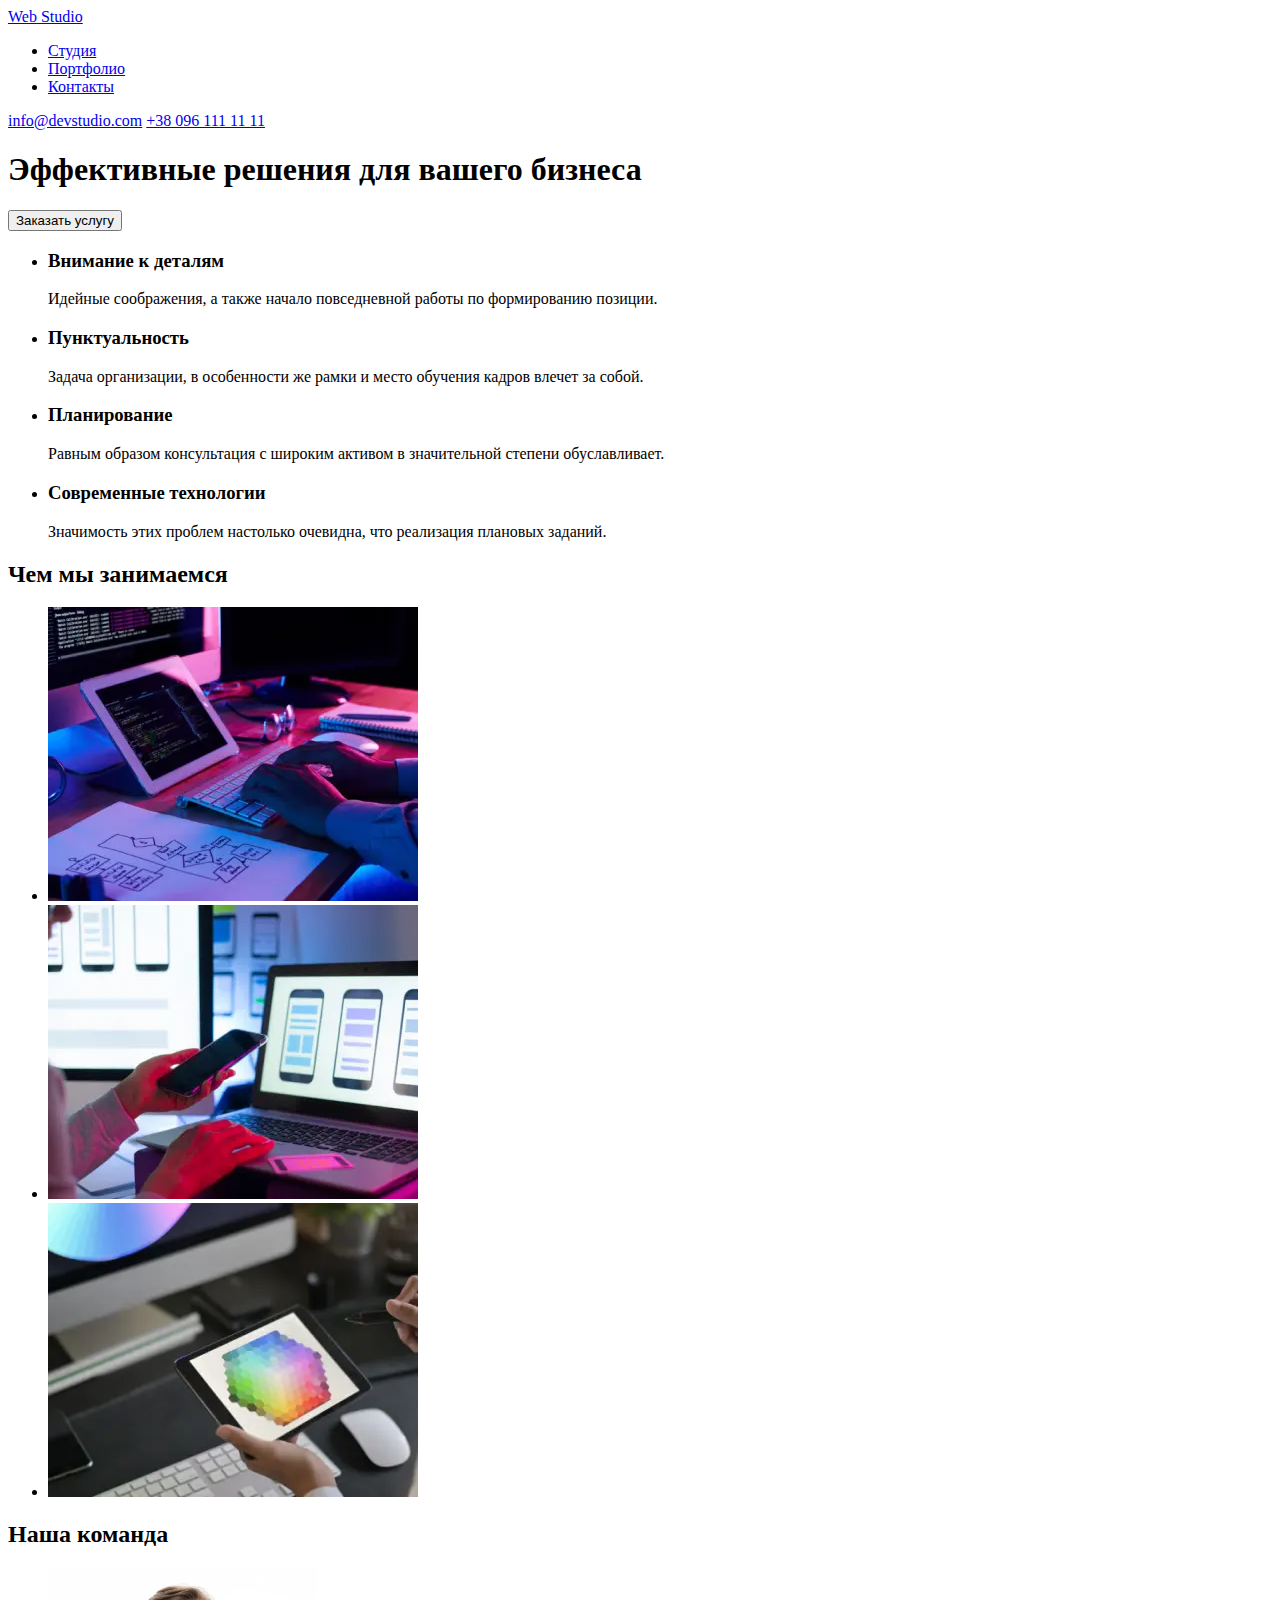
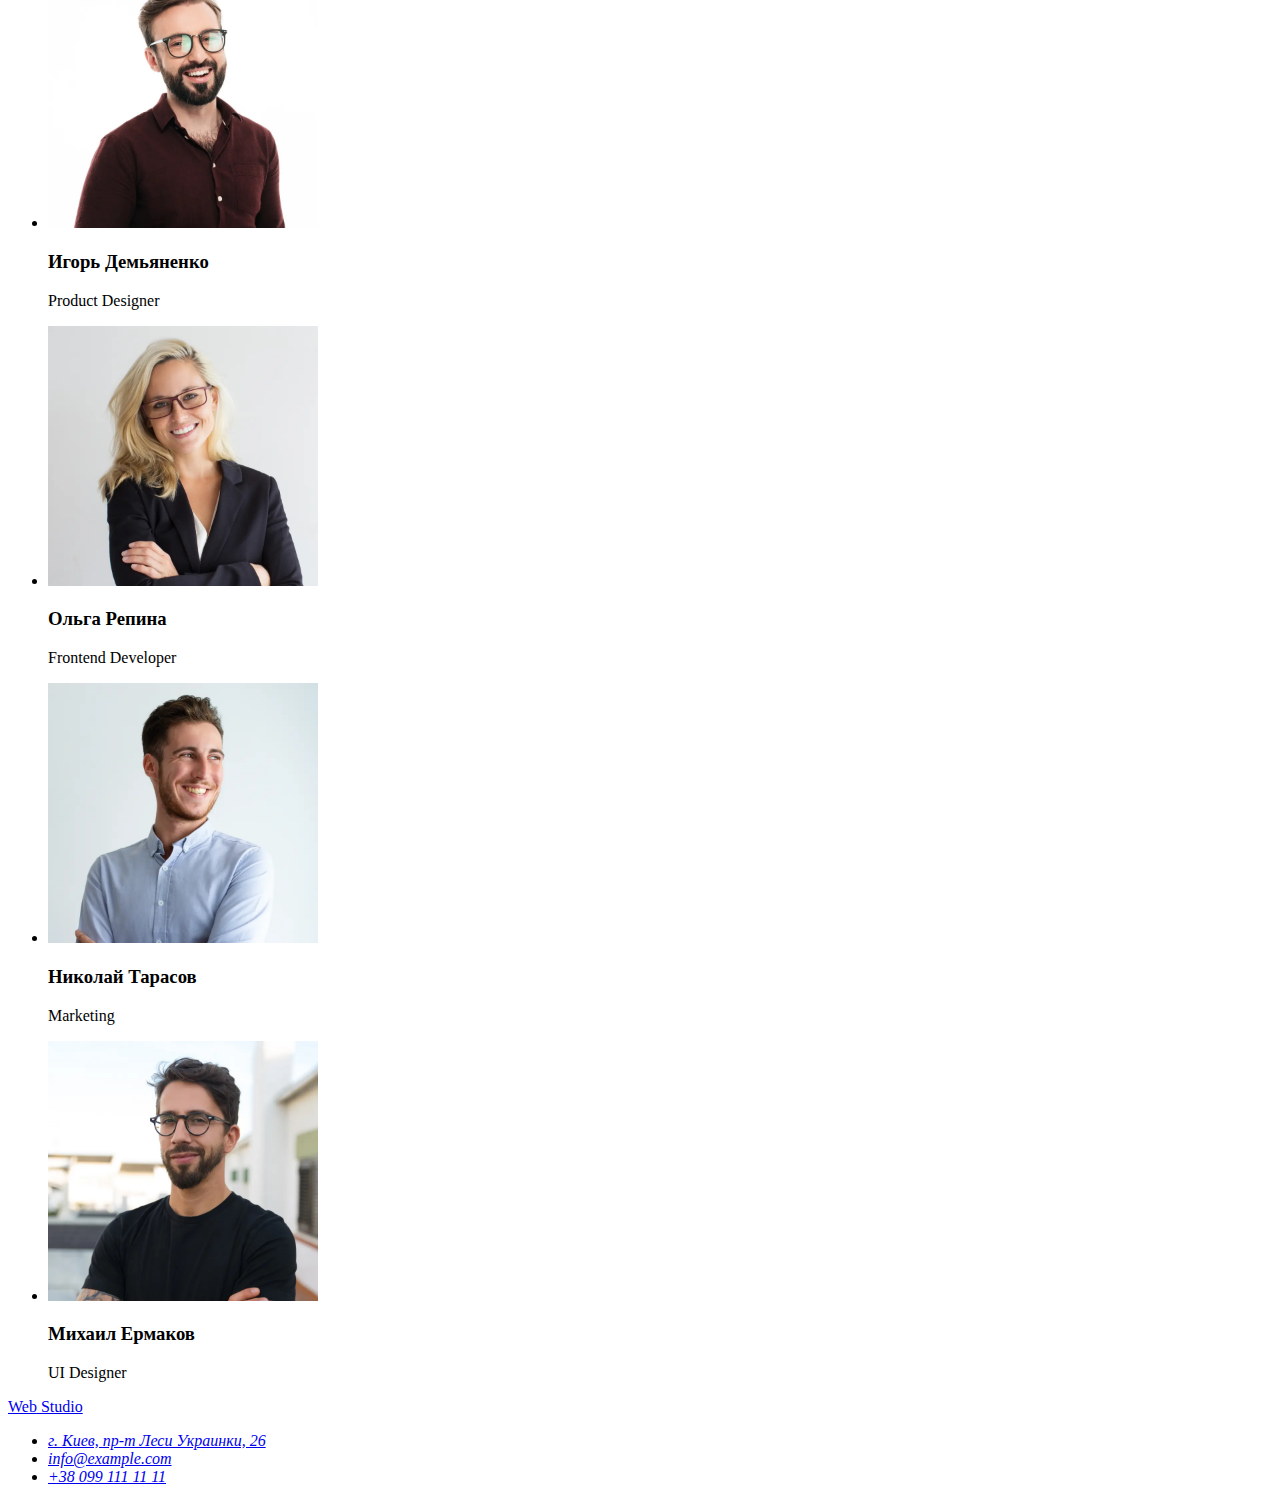
==== index.html @ 3d7db9a2 "Initial commit" ====
<!DOCTYPE html>
<html lang="ru">
	<head>
		<meta charset="UTF-8" />
		<meta http-equiv="X-UA-Compatible" content="IE=edge" />
		<meta name="viewport" content="width=device-width, initial-scale=1.0" />
		<link rel="preconnect" href="https://fonts.googleapis.com" />
		<link rel="preconnect" href="https://fonts.gstatic.com" crossorigin />
		<link
			href="https://fonts.googleapis.com/css2?family=Montserrat:wght@400;700&family=Raleway:wght@700&family=Roboto&display=swap"
			rel="stylesheet"
		/>
		<!--<link rel="stylesheet" href="styles/styles.css" />-->
		<title>Студия</title>
	</head>
	<body>
		<!--Header-->
		<header class="header">
			<a href="./index.html" class="logo-link">
				<span class="logo-color">Web</span>
				Studio
			</a>
			<nav class="nav">
				<ul class="nav-list">
					<li class="nav-list-item"><a href="./index.html">Студия</a></li>
					<li class="nav-list-item"><a href="#">Портфолио</a></li>
					<li class="nav-list-item"><a href="#">Контакты</a></li>
				</ul>
			</nav>
			<a href="mailto:info@devstudio.com" class="mail-address">info@devstudio.com</a>
			<a href="tel:+380961111111" class="phone">+38 096 111 11 11</a>
		</header>
		<!--Main container-->
		<main class="main">
			<!--Order section-->
			<section class="order-section">
				<h1 class="order-title">Эффективные решения для вашего бизнеса</h1>
				<button type="button" class="order-but">Заказать услугу</button>
			</section>
			<!--peculiarities list-->
			<ul class="peculiarities-list">
				<li class="peculiarities-list-item">
					<h3 class="peculiarities-title">Внимание к деталям</h3>
					<p class="peculiarities-text">
						Идейные соображения, а также начало повседневной работы по формированию позиции.
					</p>
				</li>
				<li class="peculiarities-list-item">
					<h3 class="peculiarities-title">Пунктуальность</h3>
					<p class="peculiarities-text">
						Задача организации, в особенности же рамки и место обучения кадров влечет за собой.
					</p>
				</li>
				<li class="peculiarities-list-item">
					<h3 class="peculiarities-title">Планирование</h3>
					<p class="peculiarities-text">
						Равным образом консультация с широким активом в значительной степени обуславливает.
					</p>
				</li>
				<li class="peculiarities-list-item">
					<h3 class="peculiarities-title">Современные технологии</h3>
					<p class="peculiarities-text">Значимость этих проблем настолько очевидна, что реализация плановых заданий.</p>
				</li>
			</ul>
			<!--activity section-->
			<section class="activity-section">
				<h2 class="activity-title">Чем мы занимаемся</h2>
				<ul class="activity-list">
					<li class="activity-img">
						<img src="./images/activity/activity_img_1.webp" alt="Coding process" width="370" />
					</li>
					<li class="activity-img">
						<img src="./images/activity/activity_img_2.webp" alt="Design choice" width="370" />
					</li>
					<li class="activity-img">
						<img src="./images/activity/activity_img_3.webp" alt="Color matching" width="370" />
					</li>
				</ul>
			</section>
			<!--section team-->
			<section class="team-section">
				<h2 class="team-title">Наша команда</h2>
				<ul class="team-list">
					<li class="team-item">
						<img
							src="./images/employee/employee_photo_1.webp"
							alt="Игорь Демьяненко"
							class="employee-photo"
							width="270"
						/>
						<h3 class="employee-name">Игорь Демьяненко</h3>
						<p class="profession">Product Designer</p>
					</li>
					<li class="team-item">
						<img src="./images/employee/employee_photo_2.webp" alt="Ольга Репина" class="employee-photo" width="270" />
						<h3 class="employee-name">Ольга Репина</h3>
						<p class="profession">Frontend Developer</p>
					</li>
					<li class="team-item">
						<img
							src="./images/employee/employee_photo_3.webp"
							alt="Николай Тарасов"
							class="employee-photo"
							width="270"
						/>
						<h3 class="employee-name">Николай Тарасов</h3>
						<p class="profession">Marketing</p>
					</li>
					<li class="team-item">
						<img
							src="./images/employee/employee_photo_4.webp"
							alt="Михаил Ермаков"
							class="employee-photo"
							width="270"
						/>
						<h3 class="employee-name">Михаил Ермаков</h3>
						<p class="profession">UI Designer</p>
					</li>
				</ul>
			</section>
		</main>
		<!--Footer-->
		<footer class="footer">
			<a href="./index.html" class="logo-link">
				<span class="logo-color">Web</span>
				Studio
			</a>
			<address class="studio-address">
				<ul class="footer-list">
					<li class="footer-list-item">
						<a href="https://goo.gl/maps/4ytS35TBkh3mrS6fA" target="_blank" rel="noopener noreferrer">
							г. Киев, пр-т Леси Украинки, 26
						</a>
					</li>
					<li class="footer-list-item">
						<a href="mailto:info@example.com" class="mail-address">info@example.com</a>
					</li>
					<li class="footer-list-item"><a href="tel:+380991111111" class="phone">+38 099 111 11 11</a></li>
				</ul>
			</address>
		</footer>
	</body>
</html>
---- styles/styles.css ----
.logo-link{
	font-family: "Raleway", sans-serif;
}

.main {
	font-family: "Roboto", sans-serif;
}
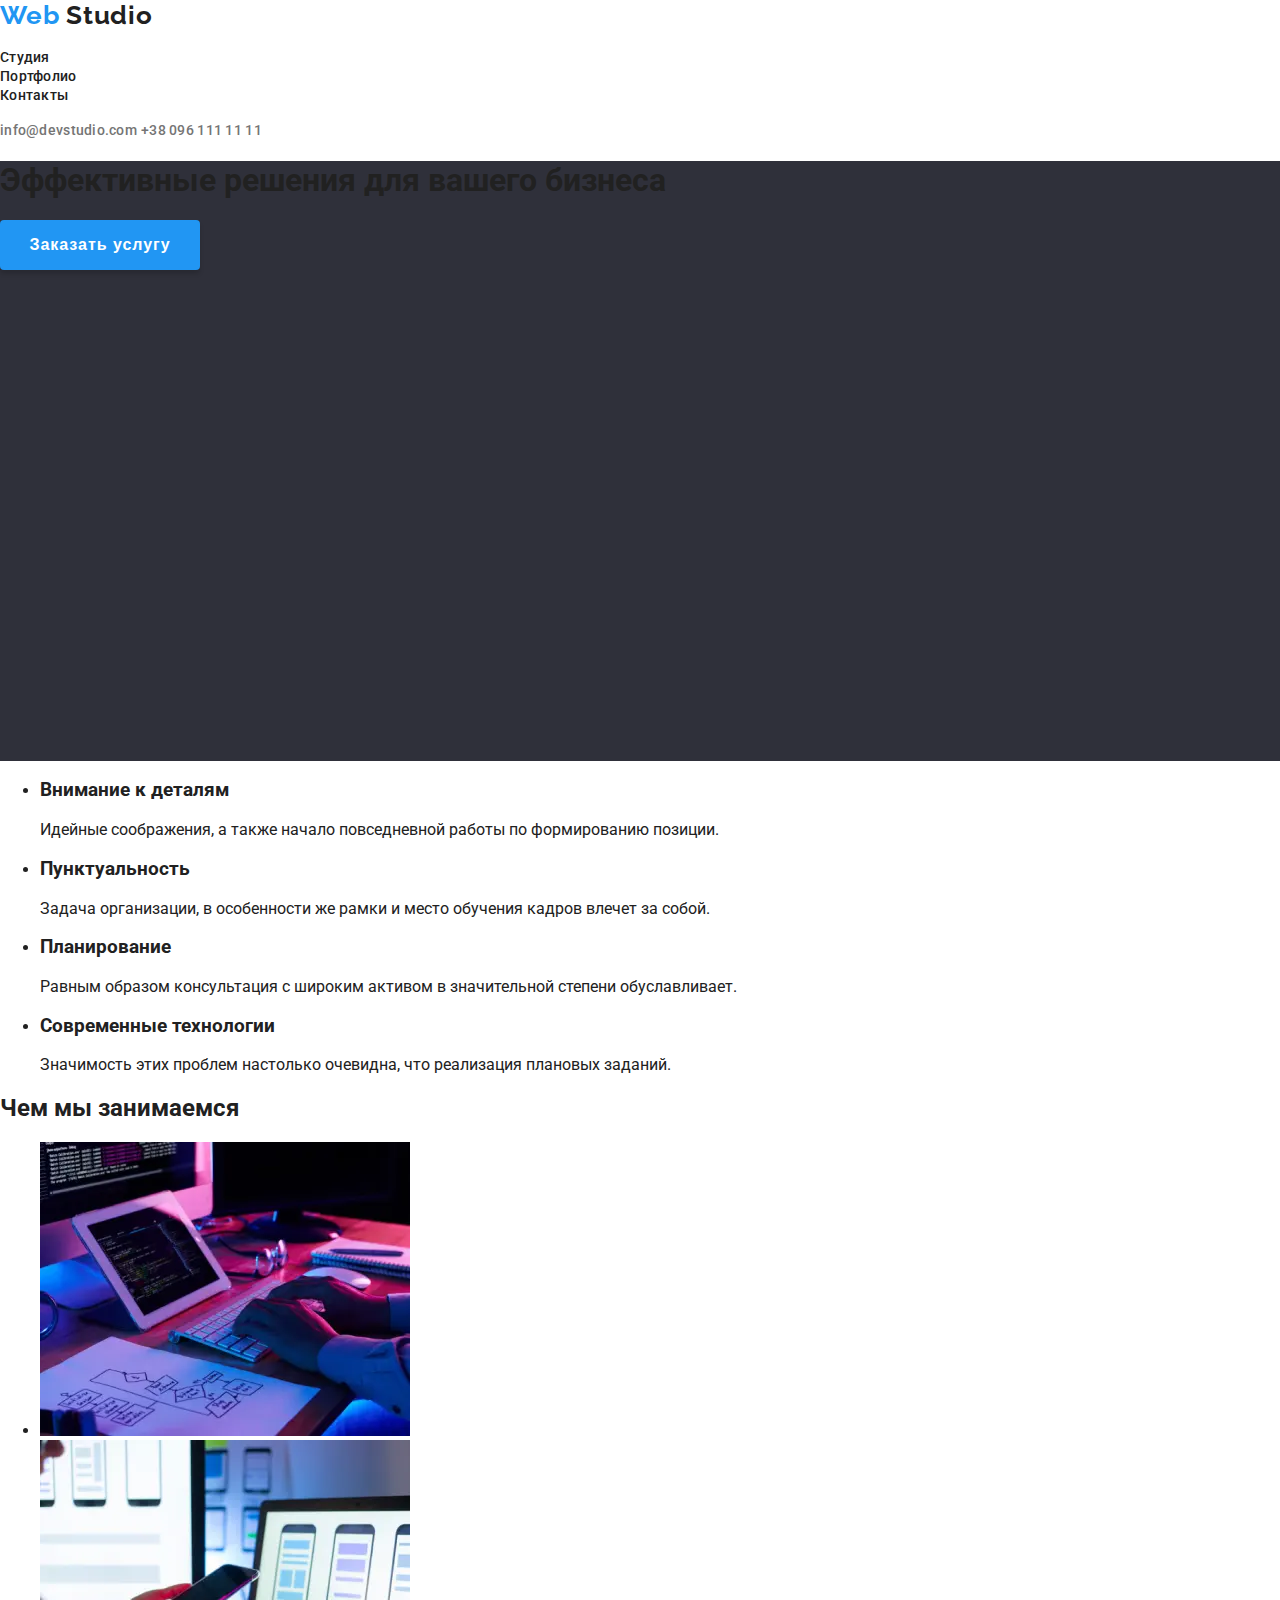
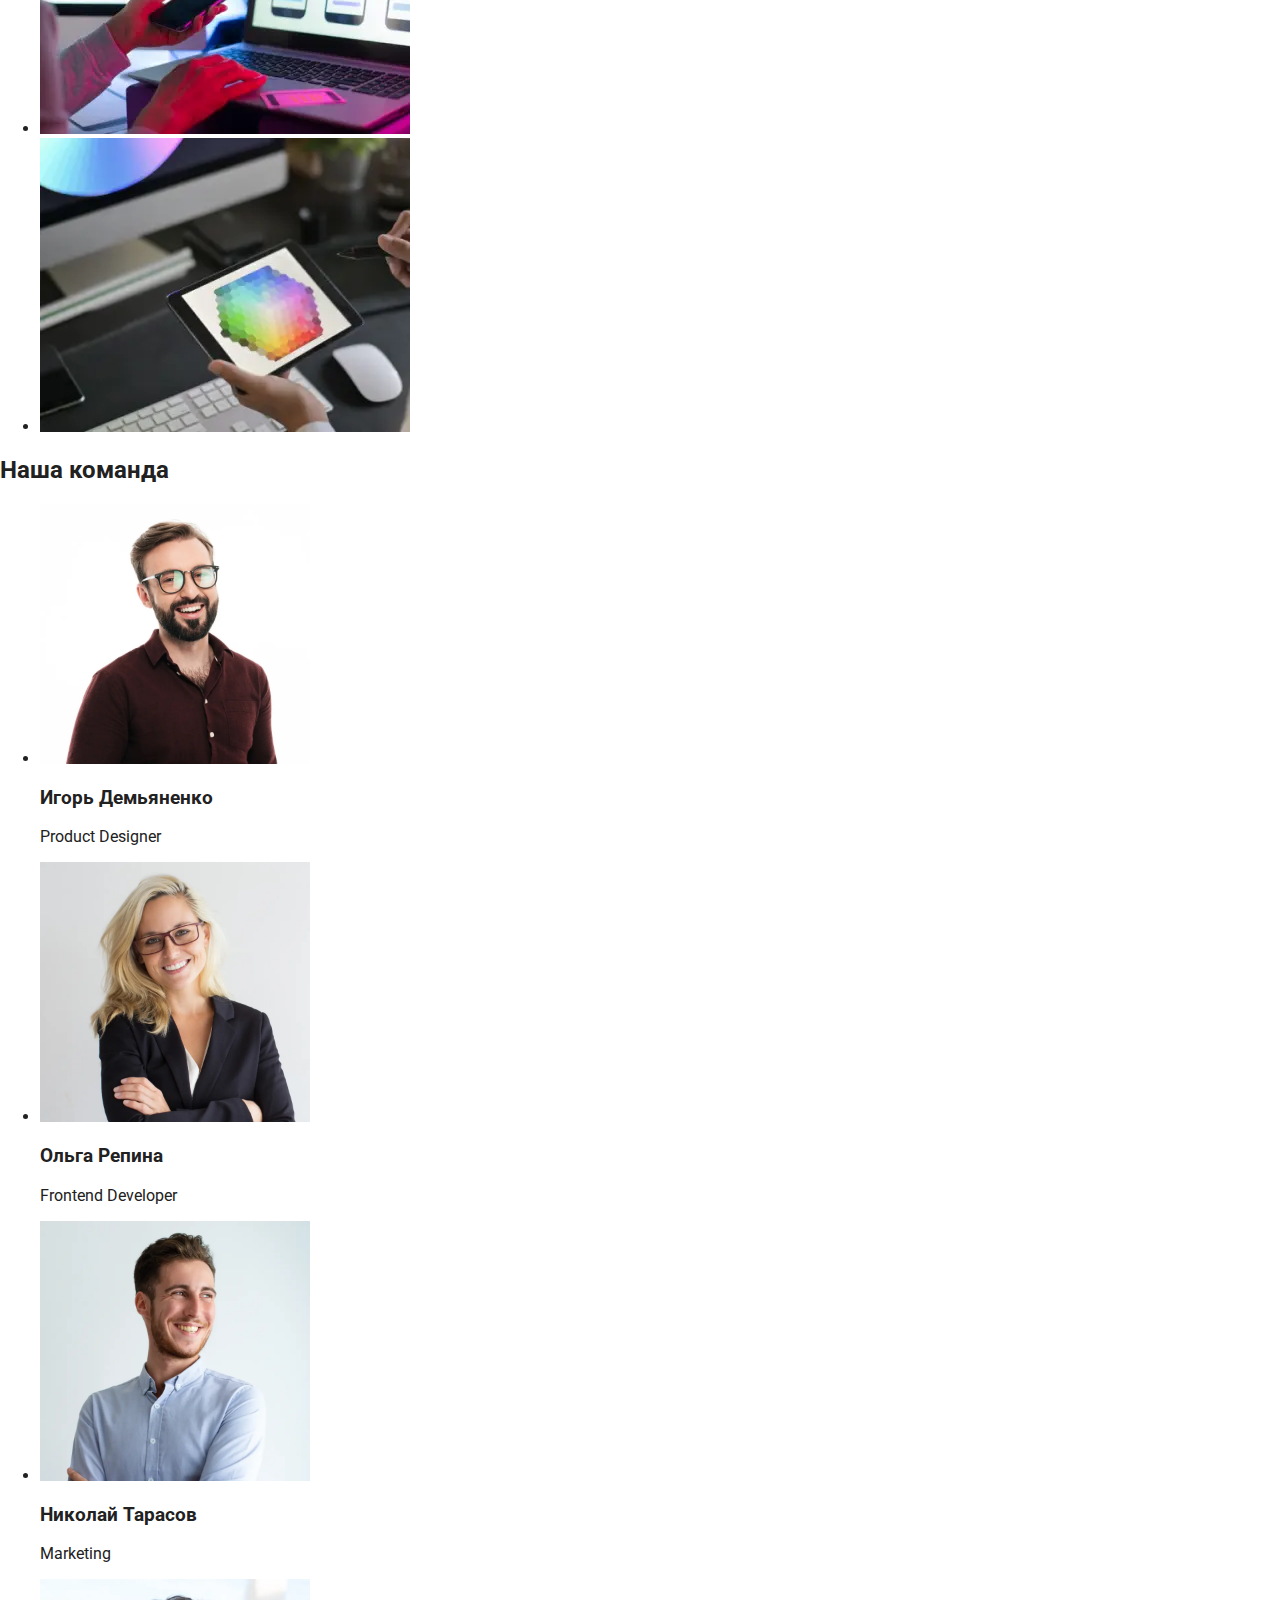
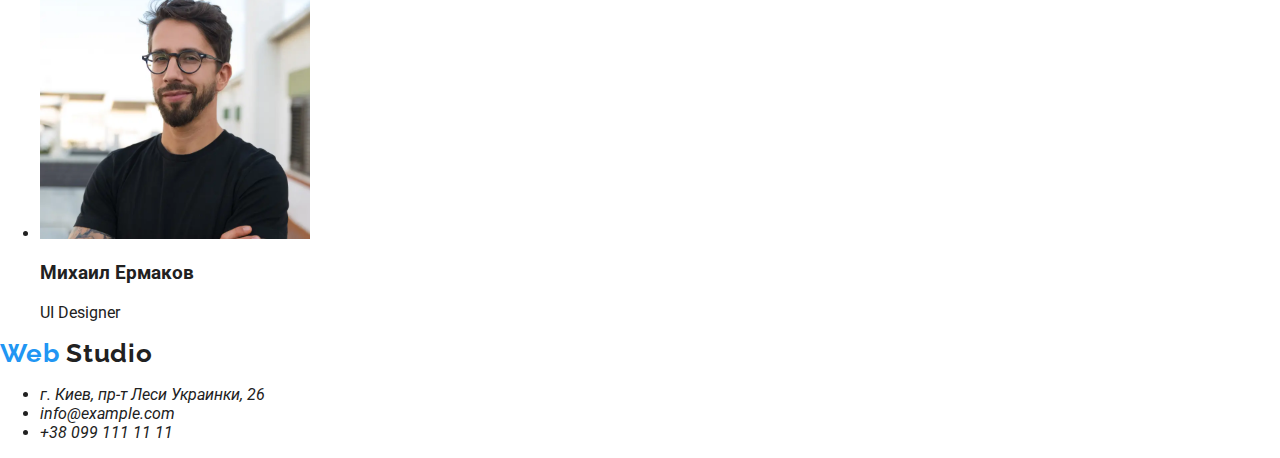
==== commit 2a80e090: "add header style" ====
--- a/index.html
+++ b/index.html
@@ -7,35 +7,35 @@
 		<link rel="preconnect" href="https://fonts.googleapis.com" />
 		<link rel="preconnect" href="https://fonts.gstatic.com" crossorigin />
 		<link
-			href="https://fonts.googleapis.com/css2?family=Montserrat:wght@400;700&family=Raleway:wght@700&family=Roboto&display=swap"
+			href="https://fonts.googleapis.com/css2?family=Raleway:wght@700&family=Roboto:wght@400;500;700;900&display=swap"
 			rel="stylesheet"
 		/>
-		<!--<link rel="stylesheet" href="styles/styles.css" />-->
+		<link rel="stylesheet" href="styles/styles.css" />
 		<title>Студия</title>
 	</head>
 	<body>
 		<!--Header-->
 		<header class="header">
-			<a href="./index.html" class="logo-link">
+			<a href="./index.html" class="link logo">
 				<span class="logo-color">Web</span>
 				Studio
 			</a>
 			<nav class="nav">
-				<ul class="nav-list">
-					<li class="nav-list-item"><a href="./index.html">Студия</a></li>
-					<li class="nav-list-item"><a href="#">Портфолио</a></li>
-					<li class="nav-list-item"><a href="#">Контакты</a></li>
+				<ul class="list nav-list">
+					<li class="nav-list-item"><a href="./index.html" class="link nav-link">Студия</a></li>
+					<li class="nav-list-item"><a href="./portfolio.html" class="link nav-link">Портфолио</a></li>
+					<li class="nav-list-item"><a href="#" class="link nav-link">Контакты</a></li>
 				</ul>
 			</nav>
-			<a href="mailto:info@devstudio.com" class="mail-address">info@devstudio.com</a>
-			<a href="tel:+380961111111" class="phone">+38 096 111 11 11</a>
+			<a href="mailto:info@devstudio.com" class="link header-mail">info@devstudio.com</a>
+			<a href="tel:+380961111111" class="link header-phone">+38 096 111 11 11</a>
 		</header>
 		<!--Main container-->
 		<main class="main">
 			<!--Order section-->
 			<section class="order-section">
 				<h1 class="order-title">Эффективные решения для вашего бизнеса</h1>
-				<button type="button" class="order-but">Заказать услугу</button>
+				<button type="button" class="btn order-btn">Заказать услугу</button>
 			</section>
 			<!--peculiarities list-->
 			<ul class="peculiarities-list">
@@ -121,21 +121,26 @@
 		</main>
 		<!--Footer-->
 		<footer class="footer">
-			<a href="./index.html" class="logo-link">
+			<a href="./index.html" class="link logo">
 				<span class="logo-color">Web</span>
 				Studio
 			</a>
 			<address class="studio-address">
 				<ul class="footer-list">
 					<li class="footer-list-item">
-						<a href="https://goo.gl/maps/4ytS35TBkh3mrS6fA" target="_blank" rel="noopener noreferrer">
+						<a
+							href="https://goo.gl/maps/4ytS35TBkh3mrS6fA"
+							target="_blank"
+							rel="noopener noreferrer"
+							class="link address"
+						>
 							г. Киев, пр-т Леси Украинки, 26
 						</a>
 					</li>
 					<li class="footer-list-item">
-						<a href="mailto:info@example.com" class="mail-address">info@example.com</a>
+						<a href="mailto:info@example.com" class="link mail">info@example.com</a>
 					</li>
-					<li class="footer-list-item"><a href="tel:+380991111111" class="phone">+38 099 111 11 11</a></li>
+					<li class="footer-list-item"><a href="tel:+380991111111" class="link phone">+38 099 111 11 11</a></li>
 				</ul>
 			</address>
 		</footer>
--- a/styles/styles.css
+++ b/styles/styles.css
@@ -1,7 +1,123 @@
-.logo-link{
+/* CSS variables */
+:root {
+	--main-text-color: #212121;
+	--hover-link-color: #2196f3;
+	--white: #ffffff;
+	--dark-bg: #2f303a;
+}
+/* Global styles */
+body {
+	font-family: "Roboto", sans-serif;
+	font-style: normal;
+	color: var(--main-text-color);
+	width: 1600px;
+	margin: 0 auto;
+}
+.link {
+	color: var(--main-text-color);
+	outline: none;
+	text-decoration: none;
+}
+.link:hover,
+.link:focus {
+	color: var(--hover-link-color);
+}
+.btn {
+	cursor: pointer;
+}
+.list {
+	list-style-type: none;
+}
+/* Header styles */
+.header {
+	/* position: absolute; */
+	width: 1600px;
+	/* height: 80px; */
+	left: 0px;
+	top: 0px;
+	background: var(--white);
+}
+.logo {
 	font-family: "Raleway", sans-serif;
+	font-weight: 700;
+	font-size: 26px;
+	line-height: 1.2;
+	/* identical to box height */
+	letter-spacing: 0.03em;
+}
+.logo:hover,
+.logo:focus {
+	color: var(--main-text-color);
+}
+.logo-color {
+	color: var(--hover-link-color);
+}
+.nav-list {
+	padding: 0;
+}
+.nav-link {
+	font-weight: 500;
+	font-size: 14px;
+	line-height: 1;
+	letter-spacing: 0.02em;
+}
+.header-mail,
+.header-phone {
+	font-weight: 500;
+	font-size: 14px;
+	line-height: 16px;
+	letter-spacing: 0.02em;
+	color: #757575;
+}
+/* Main section styles */
+/* Order section */
+.order-section {
+	background: var(--dark-bg);
+	/* position: absolute; */
+	width: 1600px;
+	height: 600px;
+	left: 0px;
+	top: 80px;
 }
 
-.main {
-	font-family: "Roboto", sans-serif;
+.order-btn {
+	/* position: absolute; */
+	width: 200px;
+	height: 50px;
+	/* left: 700px;
+	top: 430px; */
+	background: var(--hover-link-color);
+	box-shadow: 0px 4px 4px rgba(0, 0, 0, 0.15);
+	border: none;
+	border-radius: 4px;
+	font-weight: 700;
+	font-size: 16px;
+	line-height: 1.88;
+	/* identical to box height, or 188% */
+	text-align: center;
+	letter-spacing: 0.06em;
+	color: var(--white);
 }
+.filter-btn {
+	/* position: absolute; */
+	background: #f5f4fa;
+	border: none;
+	border-radius: 4px;
+	font-family: inherit;
+	font-style: inherit;
+	font-weight: 500;
+	font-size: 16px;
+	line-height: 1.62;
+	/* identical to box height, or 162% */
+	text-align: center;
+	letter-spacing: 0.03em;
+	color: var(--main-text-color);
+}
+.filter-btn:hover,
+.filter-btn:focus {
+	background: #2196f3;
+	/* shadow-middle */
+	box-shadow: 0px 3px 1px rgba(0, 0, 0, 0.1), 0px 1px 2px rgba(0, 0, 0, 0.08), 0px 2px 2px rgba(0, 0, 0, 0.12);
+	color: var(--white);
+}
+/* Footer styles */ ;
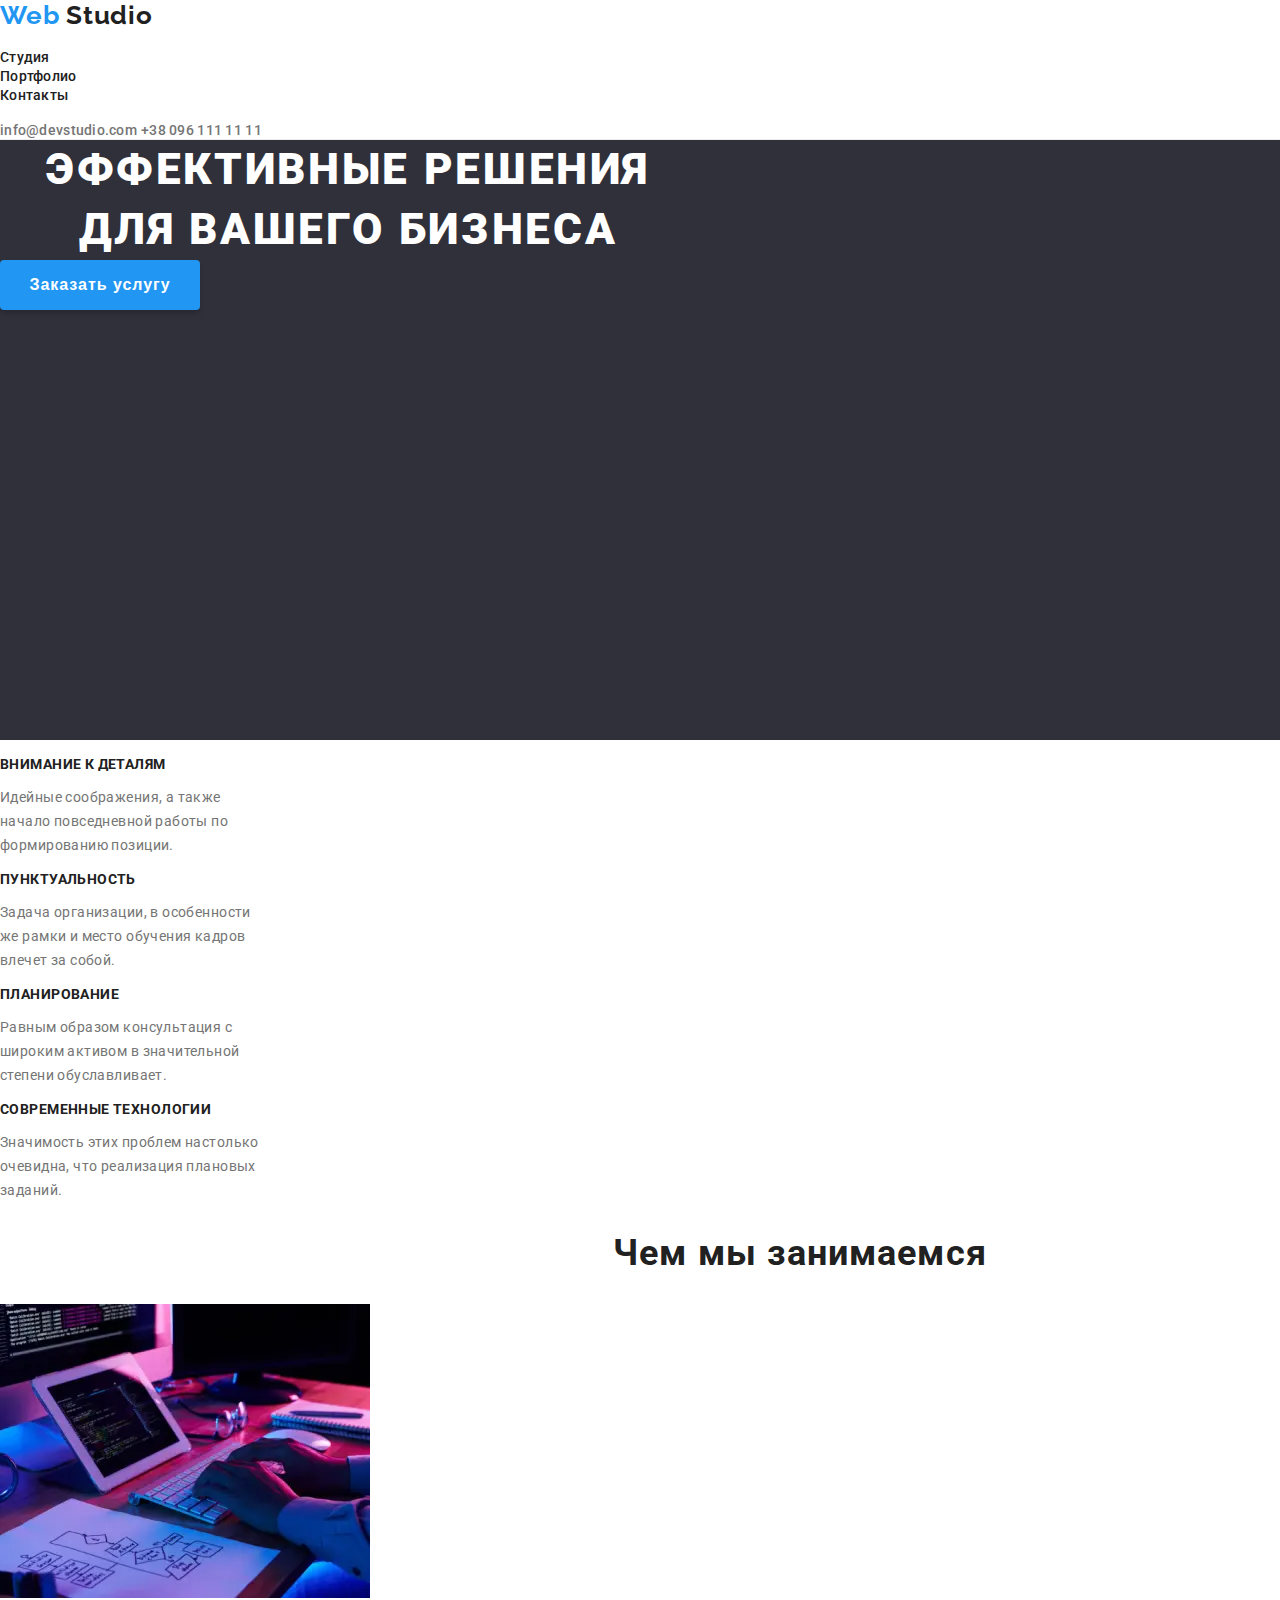
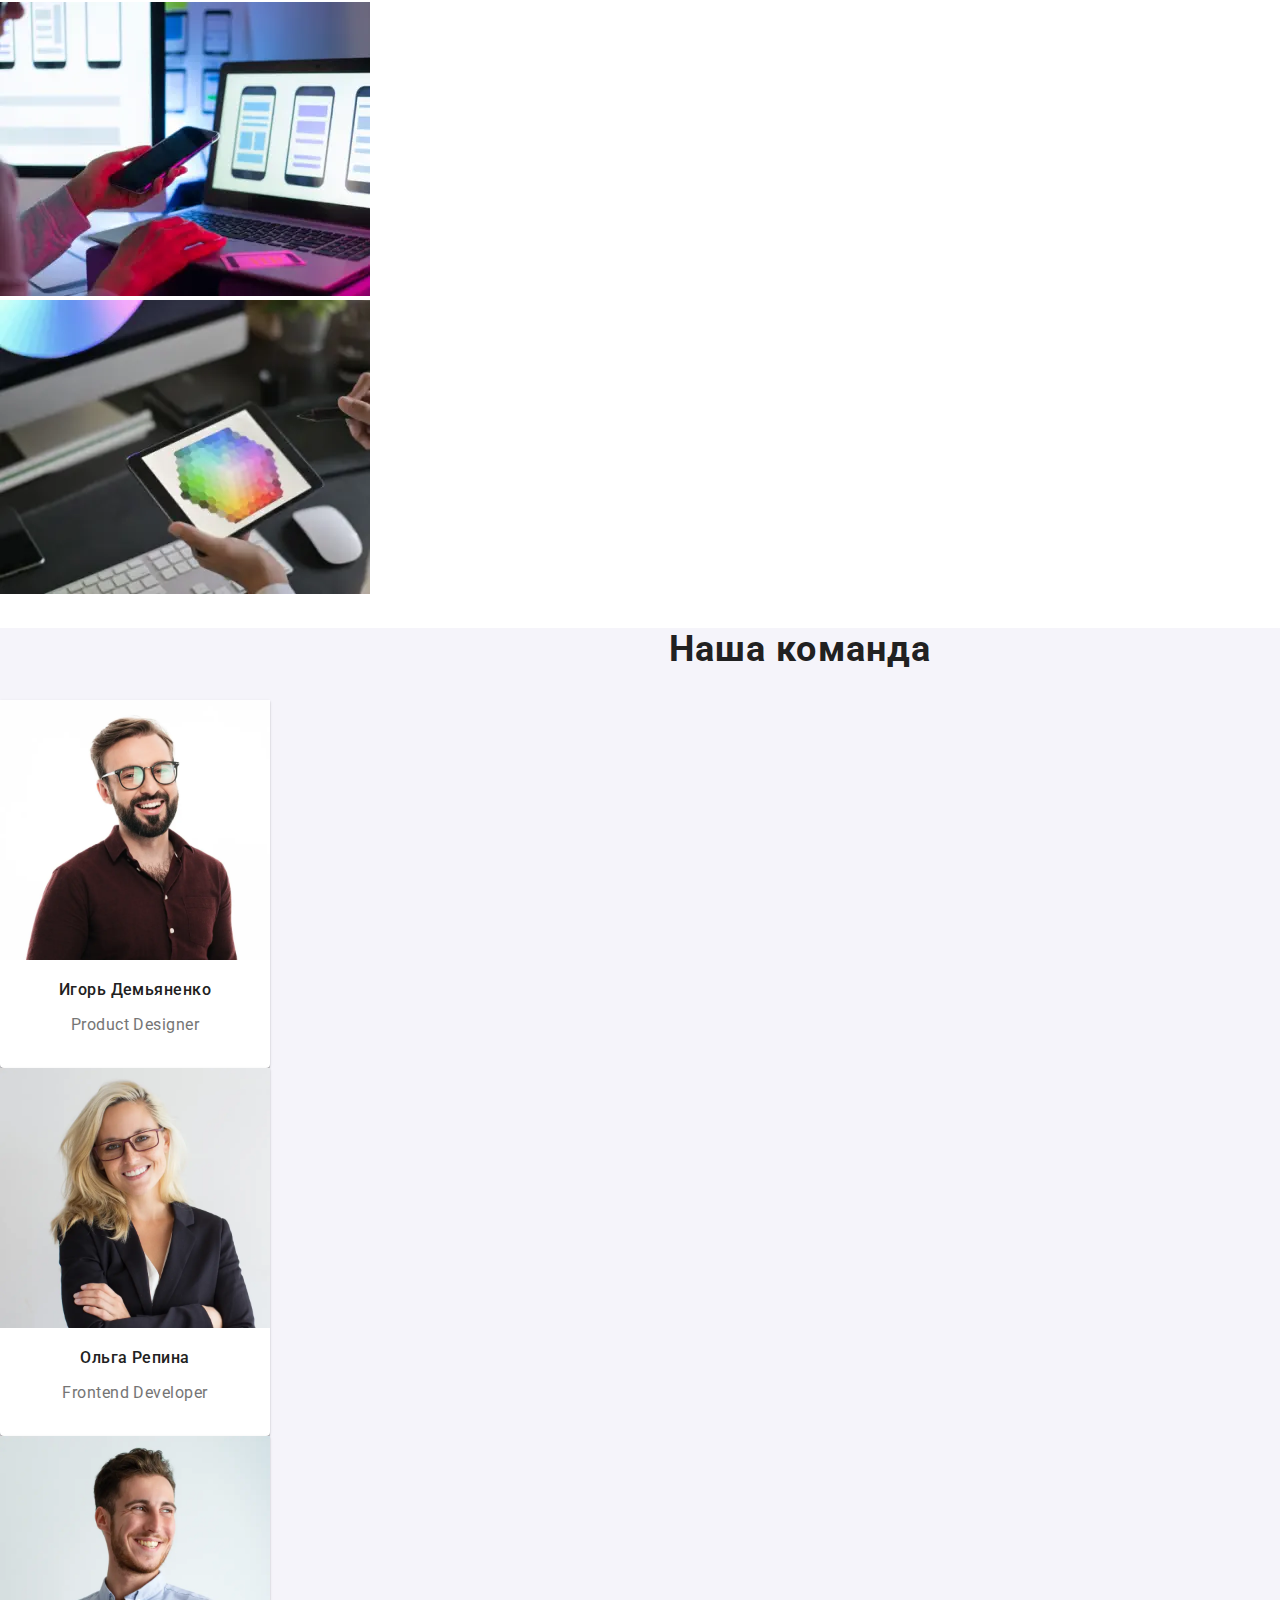
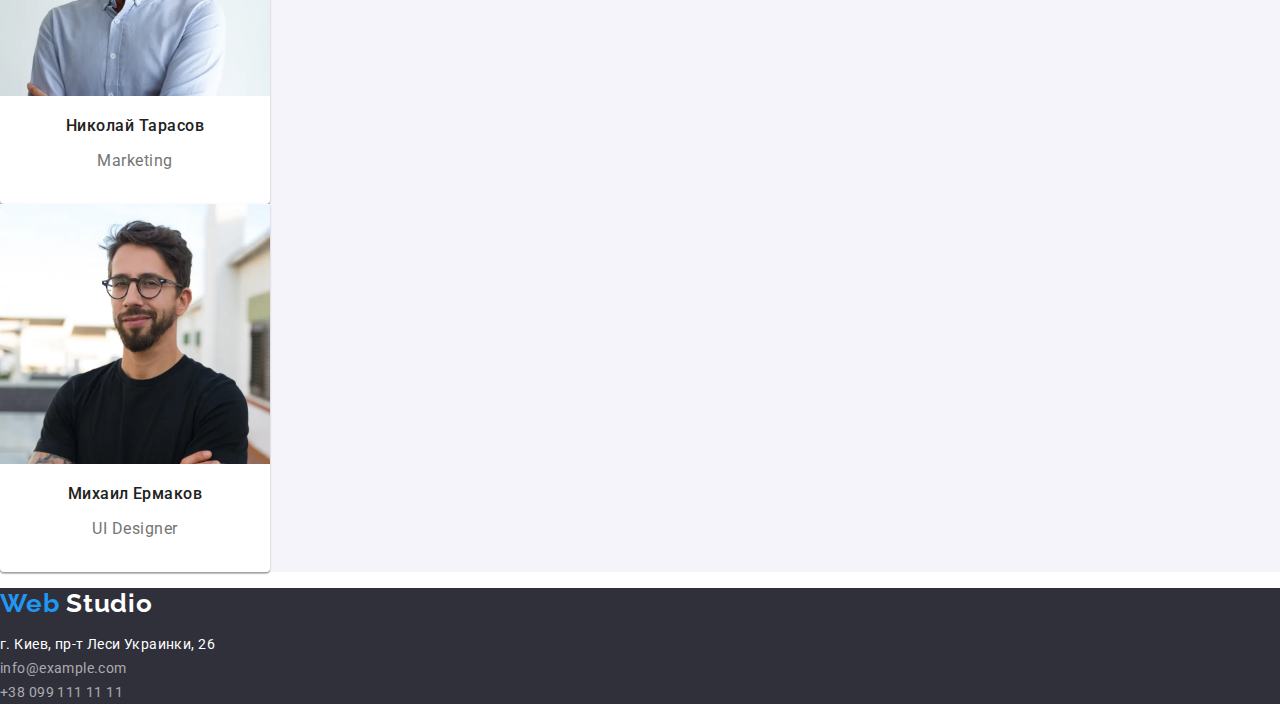
==== commit f2347487: "add portfolio style" ====
--- a/index.html
+++ b/index.html
@@ -38,7 +38,7 @@
 				<button type="button" class="btn order-btn">Заказать услугу</button>
 			</section>
 			<!--peculiarities list-->
-			<ul class="peculiarities-list">
+			<ul class="list peculiarities-list">
 				<li class="peculiarities-list-item">
 					<h3 class="peculiarities-title">Внимание к деталям</h3>
 					<p class="peculiarities-text">
@@ -65,7 +65,7 @@
 			<!--activity section-->
 			<section class="activity-section">
 				<h2 class="activity-title">Чем мы занимаемся</h2>
-				<ul class="activity-list">
+				<ul class="list activity-list">
 					<li class="activity-img">
 						<img src="./images/activity/activity_img_1.webp" alt="Coding process" width="370" />
 					</li>
@@ -80,39 +80,24 @@
 			<!--section team-->
 			<section class="team-section">
 				<h2 class="team-title">Наша команда</h2>
-				<ul class="team-list">
+				<ul class="list team-list">
 					<li class="team-item">
-						<img
-							src="./images/employee/employee_photo_1.webp"
-							alt="Игорь Демьяненко"
-							class="employee-photo"
-							width="270"
-						/>
+						<img src="./images/employee/employee_photo_1.webp" alt="Игорь Демьяненко" class="employee-photo" />
 						<h3 class="employee-name">Игорь Демьяненко</h3>
 						<p class="profession">Product Designer</p>
 					</li>
 					<li class="team-item">
-						<img src="./images/employee/employee_photo_2.webp" alt="Ольга Репина" class="employee-photo" width="270" />
+						<img src="./images/employee/employee_photo_2.webp" alt="Ольга Репина" class="employee-photo" />
 						<h3 class="employee-name">Ольга Репина</h3>
 						<p class="profession">Frontend Developer</p>
 					</li>
 					<li class="team-item">
-						<img
-							src="./images/employee/employee_photo_3.webp"
-							alt="Николай Тарасов"
-							class="employee-photo"
-							width="270"
-						/>
+						<img src="./images/employee/employee_photo_3.webp" alt="Николай Тарасов" class="employee-photo" />
 						<h3 class="employee-name">Николай Тарасов</h3>
 						<p class="profession">Marketing</p>
 					</li>
 					<li class="team-item">
-						<img
-							src="./images/employee/employee_photo_4.webp"
-							alt="Михаил Ермаков"
-							class="employee-photo"
-							width="270"
-						/>
+						<img src="./images/employee/employee_photo_4.webp" alt="Михаил Ермаков" class="employee-photo" />
 						<h3 class="employee-name">Михаил Ермаков</h3>
 						<p class="profession">UI Designer</p>
 					</li>
@@ -121,12 +106,12 @@
 		</main>
 		<!--Footer-->
 		<footer class="footer">
-			<a href="./index.html" class="link logo">
+			<a href="./index.html" class="link logo footer-logo">
 				<span class="logo-color">Web</span>
 				Studio
 			</a>
 			<address class="studio-address">
-				<ul class="footer-list">
+				<ul class="list footer-list">
 					<li class="footer-list-item">
 						<a
 							href="https://goo.gl/maps/4ytS35TBkh3mrS6fA"
@@ -138,9 +123,9 @@
 						</a>
 					</li>
 					<li class="footer-list-item">
-						<a href="mailto:info@example.com" class="link mail">info@example.com</a>
+						<a href="mailto:info@example.com" class="link footer-mail">info@example.com</a>
 					</li>
-					<li class="footer-list-item"><a href="tel:+380991111111" class="link phone">+38 099 111 11 11</a></li>
+					<li class="footer-list-item"><a href="tel:+380991111111" class="link footer-phone">+38 099 111 11 11</a></li>
 				</ul>
 			</address>
 		</footer>
--- a/styles/styles.css
+++ b/styles/styles.css
@@ -4,12 +4,15 @@
 	--hover-link-color: #2196f3;
 	--white: #ffffff;
 	--dark-bg: #2f303a;
+	--grey-text-color: #757575;
+	--team-section-bg: #f5f4fa;
 }
 /* Global styles */
 body {
 	font-family: "Roboto", sans-serif;
 	font-style: normal;
 	color: var(--main-text-color);
+	background: var(--white);
 	width: 1600px;
 	margin: 0 auto;
 }
@@ -27,22 +30,19 @@
 }
 .list {
 	list-style-type: none;
+	padding: 0;
 }
 /* Header styles */
 .header {
-	/* position: absolute; */
 	width: 1600px;
 	/* height: 80px; */
-	left: 0px;
-	top: 0px;
-	background: var(--white);
+	border-bottom: 1px solid #ececec;
 }
 .logo {
 	font-family: "Raleway", sans-serif;
 	font-weight: 700;
 	font-size: 26px;
 	line-height: 1.2;
-	/* identical to box height */
 	letter-spacing: 0.03em;
 }
 .logo:hover,
@@ -52,9 +52,7 @@
 .logo-color {
 	color: var(--hover-link-color);
 }
-.nav-list {
-	padding: 0;
-}
+
 .nav-link {
 	font-weight: 500;
 	font-size: 14px;
@@ -67,25 +65,30 @@
 	font-size: 14px;
 	line-height: 16px;
 	letter-spacing: 0.02em;
-	color: #757575;
+	color: var(--grey-text-color);
 }
 /* Main section styles */
 /* Order section */
 .order-section {
 	background: var(--dark-bg);
-	/* position: absolute; */
 	width: 1600px;
 	height: 600px;
-	left: 0px;
-	top: 80px;
-}
-
+}
+.order-title {
+	width: 696px;
+	height: 120px;
+	font-weight: 900;
+	font-size: 44px;
+	line-height: 1.36;
+	text-align: center;
+	letter-spacing: 0.06em;
+	text-transform: uppercase;
+	color: var(--white);
+	margin: 0;
+}
 .order-btn {
-	/* position: absolute; */
 	width: 200px;
 	height: 50px;
-	/* left: 700px;
-	top: 430px; */
 	background: var(--hover-link-color);
 	box-shadow: 0px 4px 4px rgba(0, 0, 0, 0.15);
 	border: none;
@@ -93,11 +96,76 @@
 	font-weight: 700;
 	font-size: 16px;
 	line-height: 1.88;
-	/* identical to box height, or 188% */
 	text-align: center;
 	letter-spacing: 0.06em;
 	color: var(--white);
 }
+.order-btn:hover {
+	background: #188ce8;
+}
+/* Peculiarities list */
+.peculiarities-list-item {
+	width: 270px;
+	height: 101px;
+}
+.peculiarities-title {
+	font-weight: 700;
+	font-size: 14px;
+	line-height: 1.15;
+	letter-spacing: 0.03em;
+	text-transform: uppercase;
+}
+.peculiarities-text {
+	font-size: 14px;
+	line-height: 1.7;
+	letter-spacing: 0.03em;
+	color: var(--grey-text-color);
+}
+/* activity section */
+.activity-title {
+	font-weight: 700;
+	font-size: 36px;
+	line-height: 1.17;
+	text-align: center;
+	letter-spacing: 0.03em;
+}
+/* team section */
+.team-section {
+	background: var(--team-section-bg);
+}
+.team-title {
+	font-weight: 700;
+	font-size: 36px;
+	line-height: 1.17;
+	text-align: center;
+	letter-spacing: 0.03em;
+}
+.team-item {
+	width: 270px;
+	height: 368px;
+	background: var(--white);
+	/* material shadow v1 */
+	box-shadow: 0px 1px 3px rgba(0, 0, 0, 0.12), 0px 1px 1px rgba(0, 0, 0, 0.14), 0px 2px 1px rgba(0, 0, 0, 0.2);
+	border-radius: 0px 0px 4px 4px;
+}
+.employee-photo {
+	width: 270px;
+}
+.employee-name {
+	font-weight: 500;
+	font-size: 16px;
+	line-height: 1.2;
+	text-align: center;
+	letter-spacing: 0.03em;
+}
+.profession {
+	font-size: 16px;
+	line-height: 1.2;
+	text-align: center;
+	letter-spacing: 0.03em;
+	color: var(--grey-text-color);
+}
+/* Portfolio */
 .filter-btn {
 	/* position: absolute; */
 	background: #f5f4fa;
@@ -108,16 +176,56 @@
 	font-weight: 500;
 	font-size: 16px;
 	line-height: 1.62;
-	/* identical to box height, or 162% */
-	text-align: center;
-	letter-spacing: 0.03em;
-	color: var(--main-text-color);
+	text-align: center;
+	letter-spacing: 0.03em;
+	color: var(--main-text-color);
+	margin: 8px;
+	padding: 6px 22px;
 }
 .filter-btn:hover,
 .filter-btn:focus {
-	background: #2196f3;
+	background: var(--hover-link-color);
 	/* shadow-middle */
 	box-shadow: 0px 3px 1px rgba(0, 0, 0, 0.1), 0px 1px 2px rgba(0, 0, 0, 0.08), 0px 2px 2px rgba(0, 0, 0, 0.12);
 	color: var(--white);
 }
-/* Footer styles */ ;
+.project-list-item {
+	width: 370px;
+	border: 1px solid #eeeeee;
+	margin: 30px;
+}
+.roject-list-img {
+	width: 100%;
+}
+.project-title {
+	font-weight: 700;
+	font-size: 18px;
+	line-height: 2;
+	letter-spacing: 0.06em;
+}
+.project-type {
+	font-size: 16px;
+	line-height: 1.9;
+	letter-spacing: 0.03em;
+	color: var(--grey-text-color);
+}
+/* Footer styles */
+.footer {
+	background: var(--dark-bg);
+}
+.footer-logo {
+	color: var(--white);
+}
+.studio-address {
+	font-style: normal;
+	font-size: 14px;
+	line-height: 1.7;
+	letter-spacing: 0.03em;
+}
+.address {
+	color: var(--white);
+}
+.footer-mail,
+.footer-phone {
+	color: rgba(255, 255, 255, 0.6);
+}
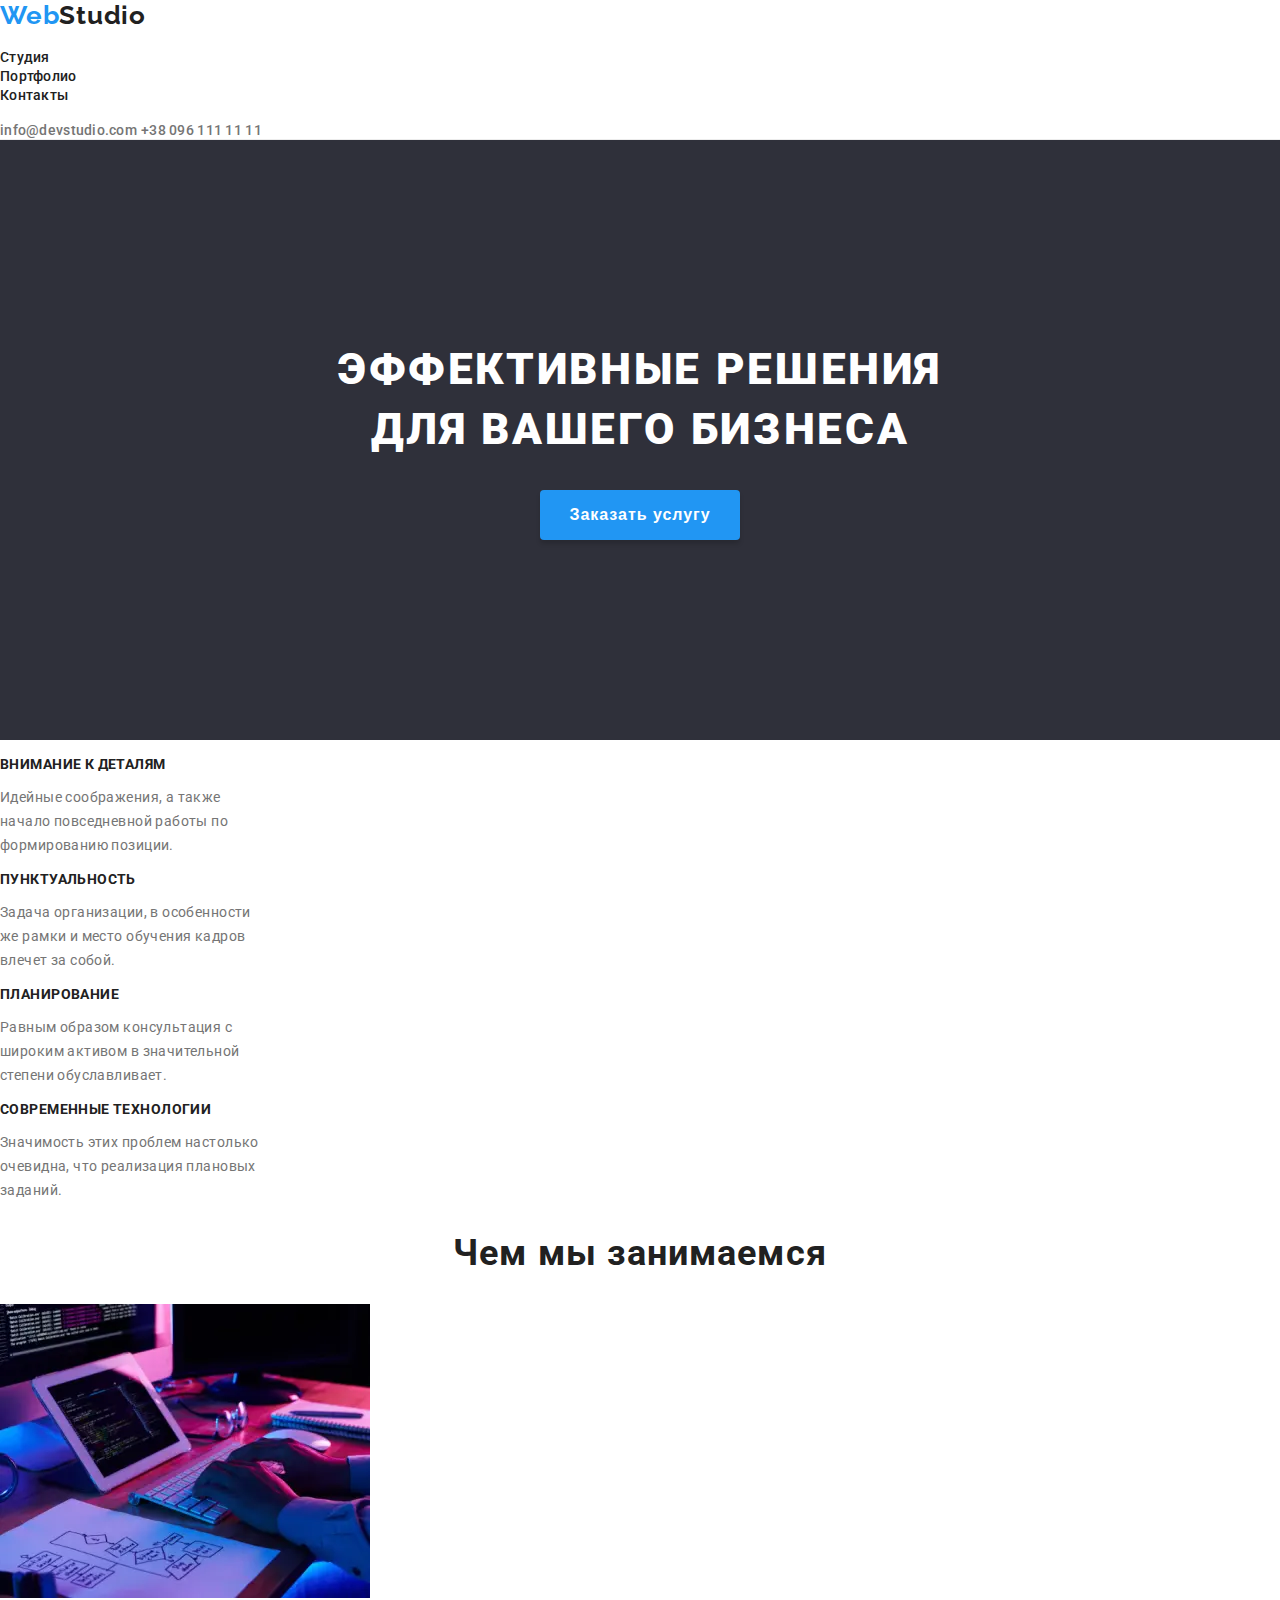
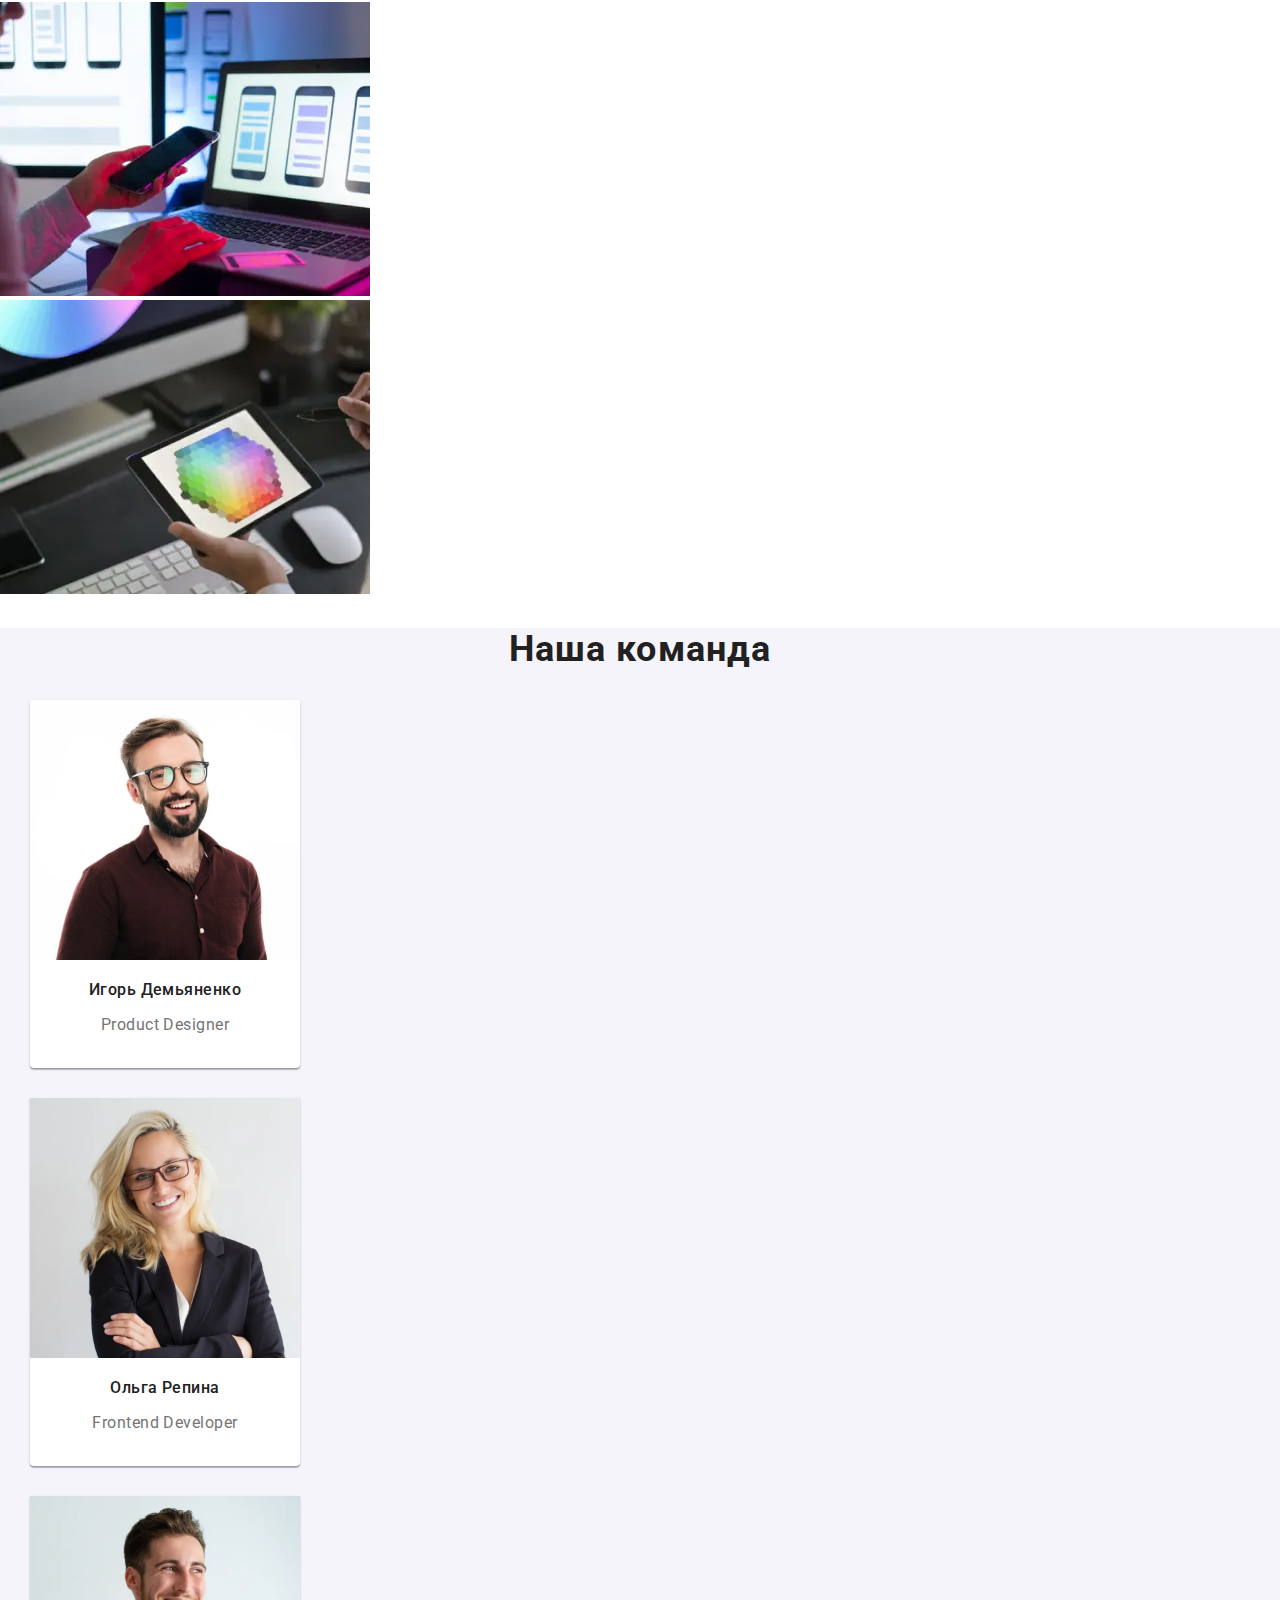
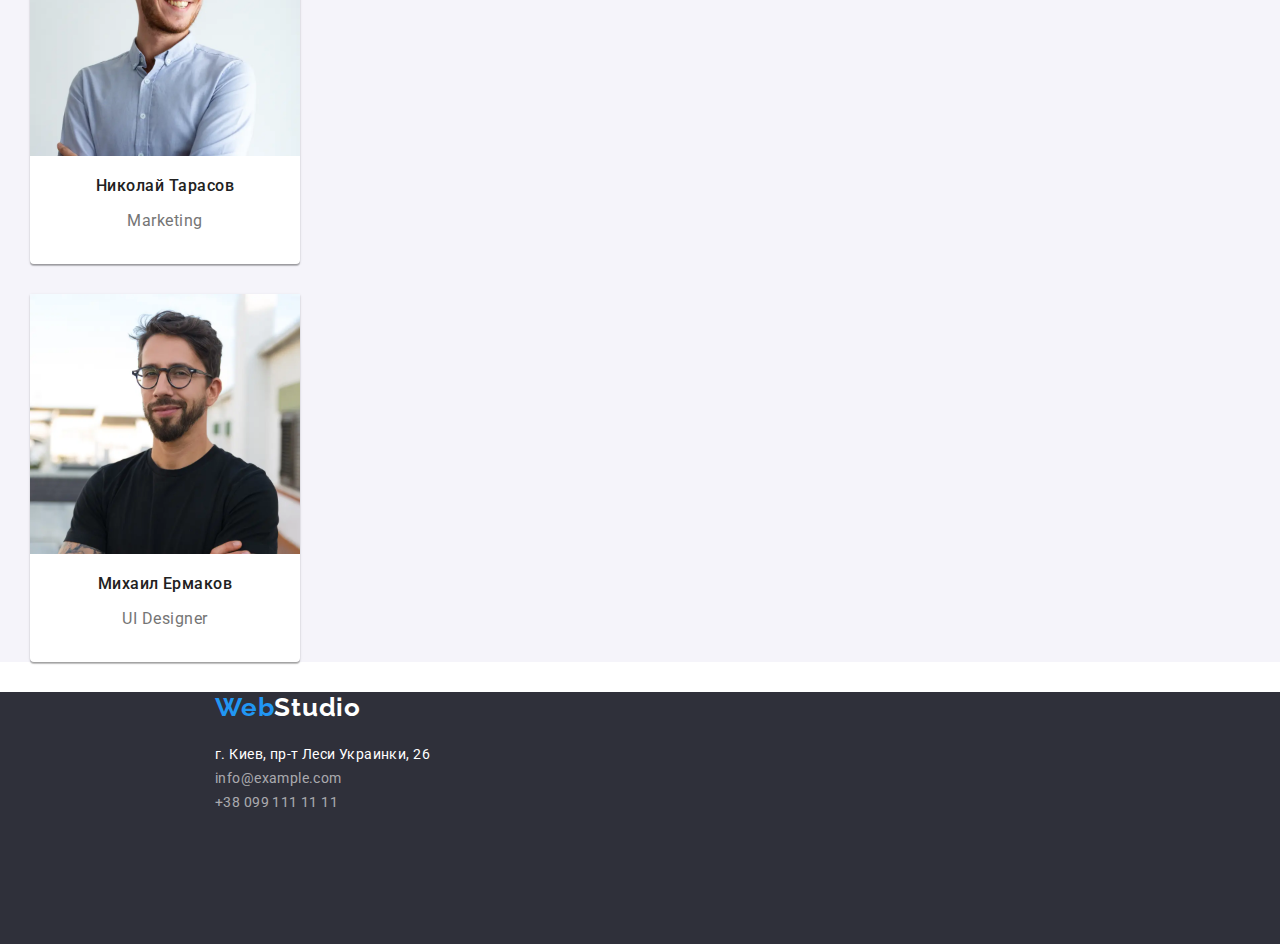
==== commit b5003ce1: "correction styles" ====
--- a/index.html
+++ b/index.html
@@ -17,8 +17,7 @@
 		<!--Header-->
 		<header class="header">
 			<a href="./index.html" class="link logo">
-				<span class="logo-color">Web</span>
-				Studio
+				<span class="logo-color">Web</span>Studio
 			</a>
 			<nav class="nav">
 				<ul class="list nav-list">
@@ -67,13 +66,13 @@
 				<h2 class="activity-title">Чем мы занимаемся</h2>
 				<ul class="list activity-list">
 					<li class="activity-img">
-						<img src="./images/activity/activity_img_1.webp" alt="Coding process" width="370" />
+						<img src="./images/activity/activity_img_1.webp" alt="Процесс кодинга" width="370" />
 					</li>
 					<li class="activity-img">
-						<img src="./images/activity/activity_img_2.webp" alt="Design choice" width="370" />
+						<img src="./images/activity/activity_img_2.webp" alt="Выбор дизайна" width="370" />
 					</li>
 					<li class="activity-img">
-						<img src="./images/activity/activity_img_3.webp" alt="Color matching" width="370" />
+						<img src="./images/activity/activity_img_3.webp" alt="Подбор цвета" width="370" />
 					</li>
 				</ul>
 			</section>
@@ -107,8 +106,7 @@
 		<!--Footer-->
 		<footer class="footer">
 			<a href="./index.html" class="link logo footer-logo">
-				<span class="logo-color">Web</span>
-				Studio
+				<span class="logo-color">Web</span>Studio
 			</a>
 			<address class="studio-address">
 				<ul class="list footer-list">
--- a/styles/styles.css
+++ b/styles/styles.css
@@ -13,7 +13,6 @@
 	font-style: normal;
 	color: var(--main-text-color);
 	background: var(--white);
-	width: 1600px;
 	margin: 0 auto;
 }
 .link {
@@ -34,7 +33,6 @@
 }
 /* Header styles */
 .header {
-	width: 1600px;
 	/* height: 80px; */
 	border-bottom: 1px solid #ececec;
 }
@@ -42,7 +40,7 @@
 	font-family: "Raleway", sans-serif;
 	font-weight: 700;
 	font-size: 26px;
-	line-height: 1.2;
+	line-height: 1.19;
 	letter-spacing: 0.03em;
 }
 .logo:hover,
@@ -56,22 +54,24 @@
 .nav-link {
 	font-weight: 500;
 	font-size: 14px;
-	line-height: 1;
+	line-height: 1.14;
 	letter-spacing: 0.02em;
 }
 .header-mail,
 .header-phone {
 	font-weight: 500;
 	font-size: 14px;
-	line-height: 16px;
+	line-height: 1.14;
 	letter-spacing: 0.02em;
 	color: var(--grey-text-color);
 }
 /* Main section styles */
 /* Order section */
 .order-section {
+	display: flex;
+	align-items: center;
+	flex-direction: column;
 	background: var(--dark-bg);
-	width: 1600px;
 	height: 600px;
 }
 .order-title {
@@ -84,9 +84,10 @@
 	letter-spacing: 0.06em;
 	text-transform: uppercase;
 	color: var(--white);
-	margin: 0;
+	margin: 200px 0 0 0;
 }
 .order-btn {
+	display: block;
 	width: 200px;
 	height: 50px;
 	background: var(--hover-link-color);
@@ -99,6 +100,7 @@
 	text-align: center;
 	letter-spacing: 0.06em;
 	color: var(--white);
+	margin-top: 30px;
 }
 .order-btn:hover {
 	background: #188ce8;
@@ -117,7 +119,7 @@
 }
 .peculiarities-text {
 	font-size: 14px;
-	line-height: 1.7;
+	line-height: 1.71;
 	letter-spacing: 0.03em;
 	color: var(--grey-text-color);
 }
@@ -147,6 +149,7 @@
 	/* material shadow v1 */
 	box-shadow: 0px 1px 3px rgba(0, 0, 0, 0.12), 0px 1px 1px rgba(0, 0, 0, 0.14), 0px 2px 1px rgba(0, 0, 0, 0.2);
 	border-radius: 0px 0px 4px 4px;
+	margin: 30px;
 }
 .employee-photo {
 	width: 270px;
@@ -154,13 +157,13 @@
 .employee-name {
 	font-weight: 500;
 	font-size: 16px;
-	line-height: 1.2;
+	line-height: 1.19;
 	text-align: center;
 	letter-spacing: 0.03em;
 }
 .profession {
 	font-size: 16px;
-	line-height: 1.2;
+	line-height: 1.19;
 	text-align: center;
 	letter-spacing: 0.03em;
 	color: var(--grey-text-color);
@@ -194,33 +197,42 @@
 	border: 1px solid #eeeeee;
 	margin: 30px;
 }
-.roject-list-img {
-	width: 100%;
-}
+
 .project-title {
 	font-weight: 700;
 	font-size: 18px;
 	line-height: 2;
 	letter-spacing: 0.06em;
+	margin-left: 24px;
 }
 .project-type {
 	font-size: 16px;
-	line-height: 1.9;
-	letter-spacing: 0.03em;
-	color: var(--grey-text-color);
+	line-height: 1.88;
+	letter-spacing: 0.03em;
+	color: var(--grey-text-color);
+	margin-left: 24px;
 }
 /* Footer styles */
 .footer {
+	height: 252px;
 	background: var(--dark-bg);
 }
 .footer-logo {
+	color: var(--white);
+	margin-left: 215px;
+}
+.footer-logo:hover,
+.footer-logo:focus {
 	color: var(--white);
 }
 .studio-address {
 	font-style: normal;
 	font-size: 14px;
-	line-height: 1.7;
-	letter-spacing: 0.03em;
+	line-height: 1.71;
+	letter-spacing: 0.03em;
+	margin-top: 20px;
+	margin-left: 215px;
+	margin-bottom: 60px;
 }
 .address {
 	color: var(--white);
